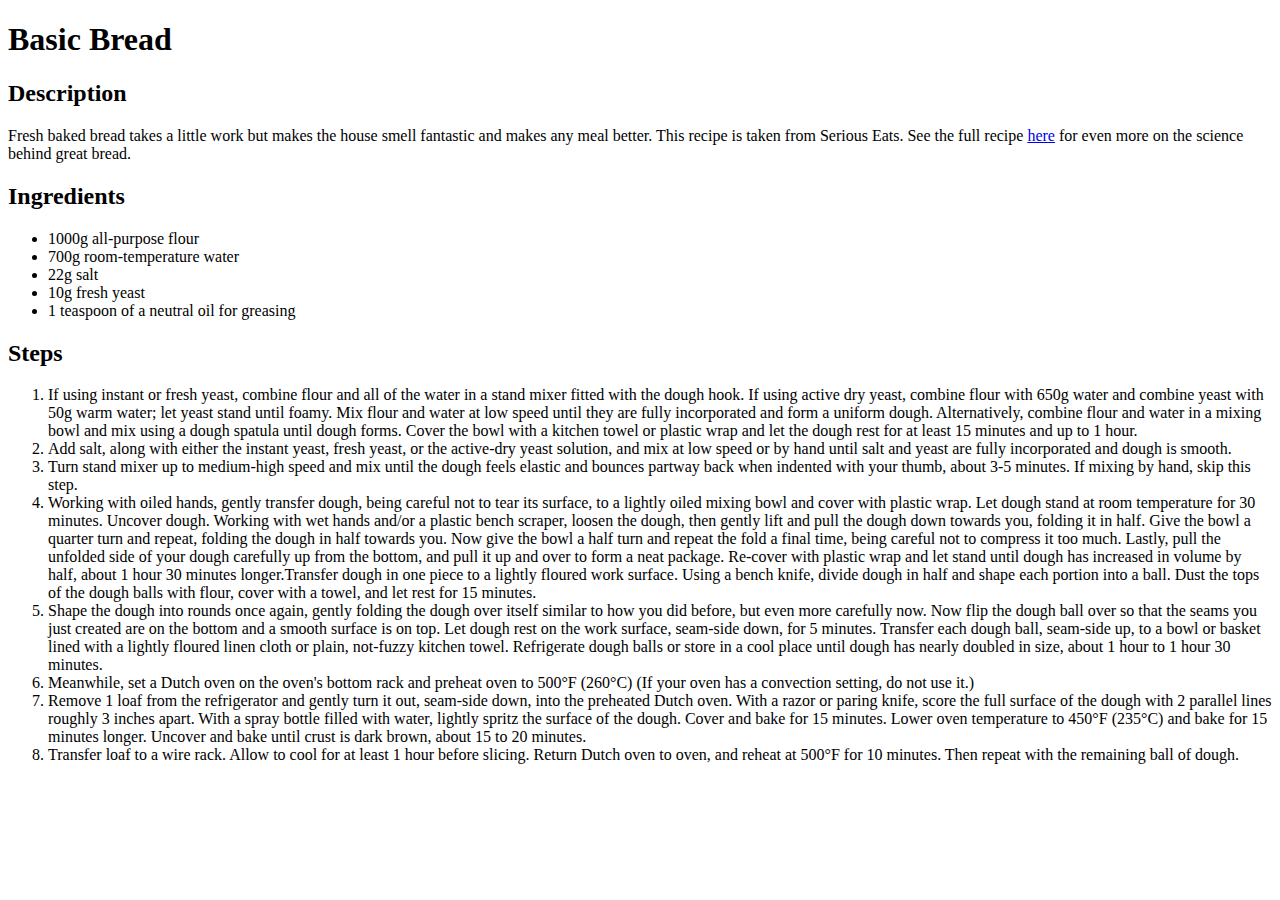
==== recipes/basic-bread.html @ 97e88321 "feat: add content for two new recipes" ====
<!DOCTYPE html>
<html lang="en">
<head>
	<meta charset="utf-8">
	<title>Basic Bread</title>
</head>
<body>
	<h1>Basic Bread</h1>
	<h2>Description</h2>
	<p>Fresh baked bread takes a little work but makes the house smell fantastic and makes any meal better. This recipe is taken from Serious Eats. See the full recipe <a href="https://www.seriouseats.com/simple-crusty-white-bread-recipe">here</a> for even more on the science behind great bread.</p>
	<p></p>
	<h2>Ingredients</h2>
	<ul>
		<li>1000g all-purpose flour</li>
		<li>700g room-temperature water</li>
		<li>22g salt</li>
		<li>10g fresh yeast</li>
		<li>1 teaspoon of a neutral oil for greasing</li>
	</ul>
	<h2>Steps</h2>
	<ol>
		<li>If using instant or fresh yeast, combine flour and all of the water in a stand mixer fitted with the dough hook. If using active dry yeast, combine flour with 650g water and combine yeast with 50g warm water; let yeast stand until foamy. Mix flour and water at low speed until they are fully incorporated and form a uniform dough. Alternatively, combine flour and water in a mixing bowl and mix using a dough spatula until dough forms. Cover the bowl with a kitchen towel or plastic wrap and let the dough rest for at least 15 minutes and up to 1 hour.</li>
		<li>Add salt, along with either the instant yeast, fresh yeast, or the active-dry yeast solution, and mix at low speed or by hand until salt and yeast are fully incorporated and dough is smooth.</li>
		<li>Turn stand mixer up to medium-high speed and mix until the dough feels elastic and bounces partway back when indented with your thumb, about 3-5 minutes. If mixing by hand, skip this step.</li>
		<li>Working with oiled hands, gently transfer dough, being careful not to tear its surface, to a lightly oiled mixing bowl and cover with plastic wrap. Let dough stand at room temperature for 30 minutes. Uncover dough. Working with wet hands and/or a plastic bench scraper, loosen the dough, then gently lift and pull the dough down towards you, folding it in half. Give the bowl a quarter turn and repeat, folding the dough in half towards you. Now give the bowl a half turn and repeat the fold a final time, being careful not to compress it too much. Lastly, pull the unfolded side of your dough carefully up from the bottom, and pull it up and over to form a neat package. Re-cover with plastic wrap and let stand until dough has increased in volume by half, about 1 hour 30 minutes longer.Transfer dough in one piece to a lightly floured work surface. Using a bench knife, divide dough in half and shape each portion into a ball. Dust the tops of the dough balls with flour, cover with a towel, and let rest for 15 minutes.</li>
		<li>Shape the dough into rounds once again, gently folding the dough over itself similar to how you did before, but even more carefully now. Now flip the dough ball over so that the seams you just created are on the bottom and a smooth surface is on top. Let dough rest on the work surface, seam-side down, for 5 minutes. Transfer each dough ball, seam-side up, to a bowl or basket lined with a lightly floured linen cloth or plain, not-fuzzy kitchen towel. Refrigerate dough balls or store in a cool place until dough has nearly doubled in size, about 1 hour to 1 hour 30 minutes.</li>
		<li>Meanwhile, set a Dutch oven on the oven's bottom rack and preheat oven to 500°F (260°C) (If your oven has a convection setting, do not use it.)</li>
		<li>Remove 1 loaf from the refrigerator and gently turn it out, seam-side down, into the preheated Dutch oven. With a razor or paring knife, score the full surface of the dough with 2 parallel lines roughly 3 inches apart. With a spray bottle filled with water, lightly spritz the surface of the dough. Cover and bake for 15 minutes. Lower oven temperature to 450°F (235°C) and bake for 15 minutes longer. Uncover and bake until crust is dark brown, about 15 to 20 minutes.</li>
		<li>Transfer loaf to a wire rack. Allow to cool for at least 1 hour before slicing. Return Dutch oven to oven, and reheat at 500°F for 10 minutes. Then repeat with the remaining ball of dough.</li>
	</ol>

</body>
</html>
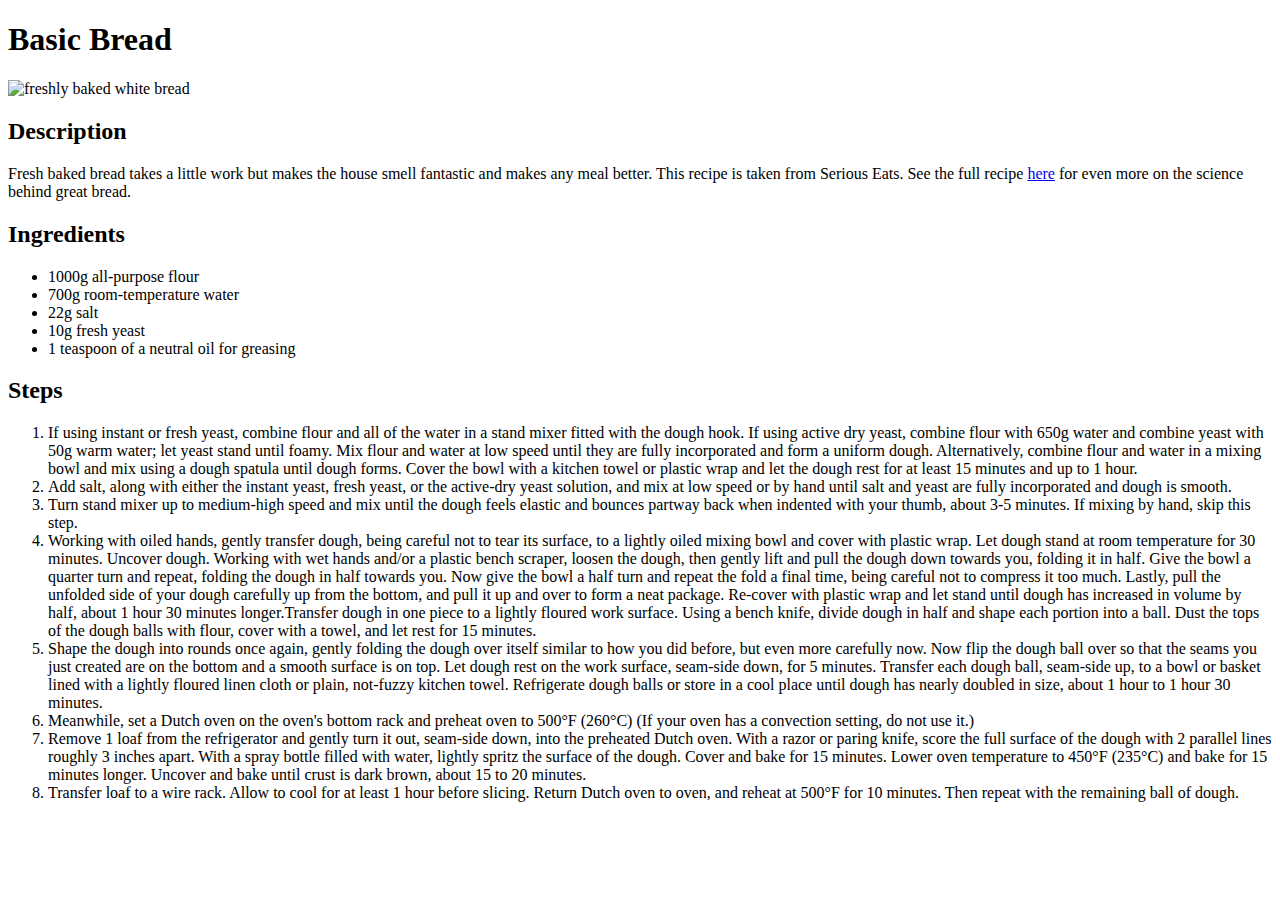
==== commit 0103cfcb: "feat: adds image for each recipe page" ====
--- a/recipes/basic-bread.html
+++ b/recipes/basic-bread.html
@@ -6,6 +6,7 @@
 </head>
 <body>
 	<h1>Basic Bread</h1>
+	<img src="images/bread_640.jpg" alt="freshly baked white bread">
 	<h2>Description</h2>
 	<p>Fresh baked bread takes a little work but makes the house smell fantastic and makes any meal better. This recipe is taken from Serious Eats. See the full recipe <a href="https://www.seriouseats.com/simple-crusty-white-bread-recipe">here</a> for even more on the science behind great bread.</p>
 	<p></p>
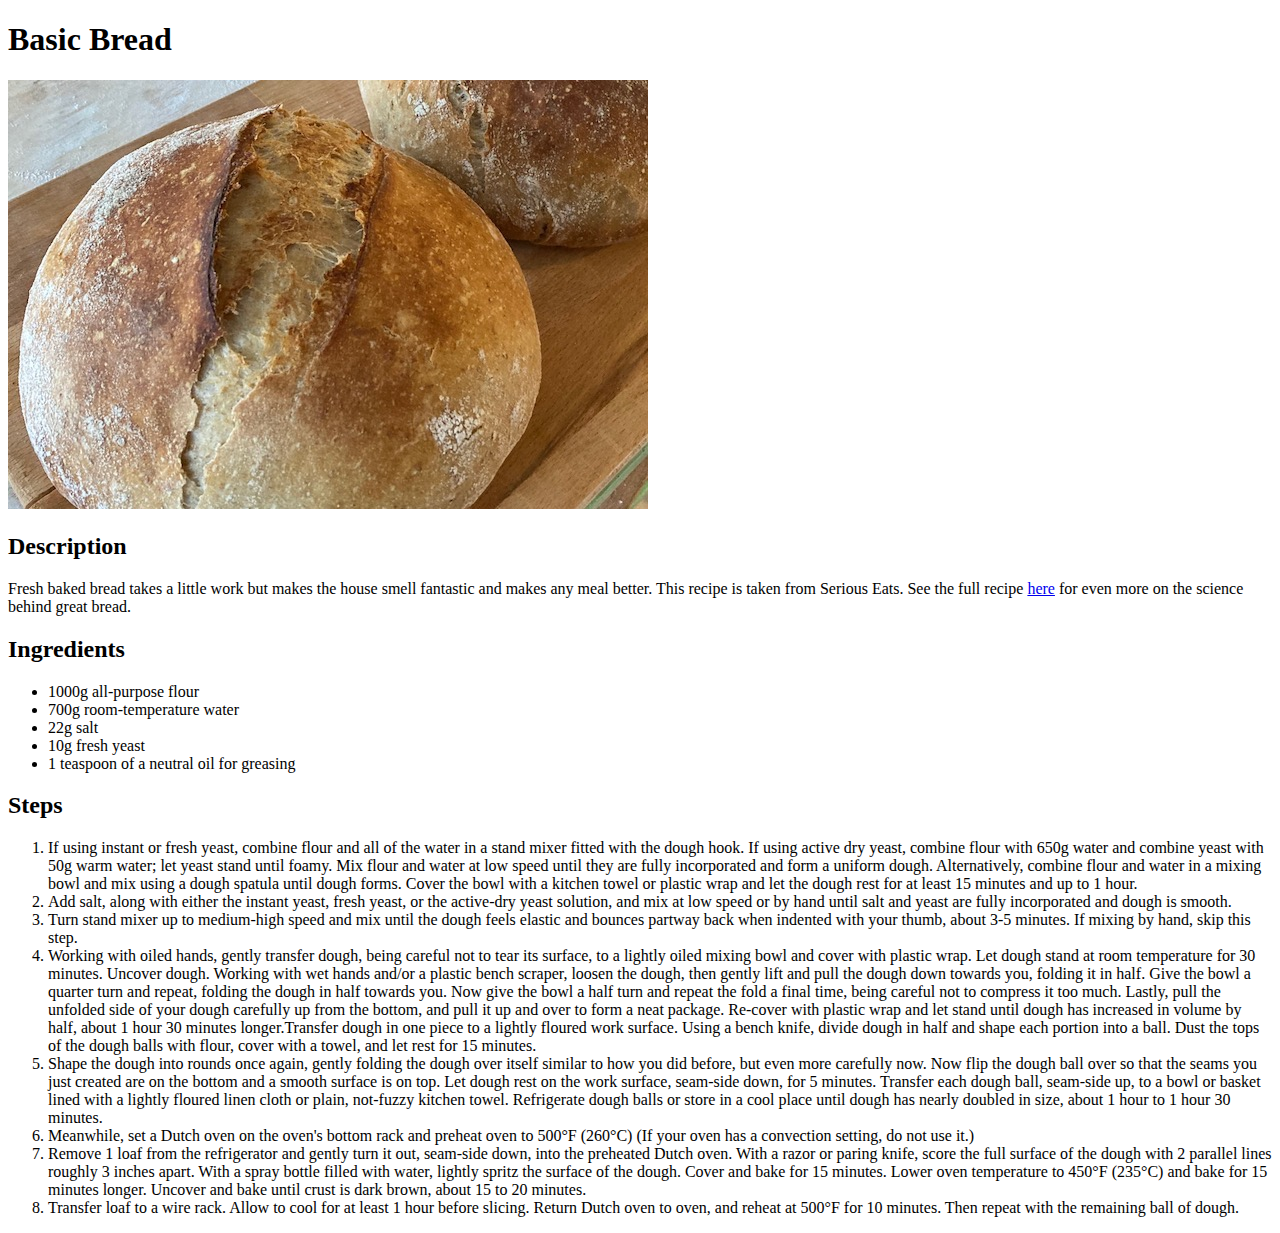
==== commit a723eded: "fix: correts path for recipe image links" ====
--- a/recipes/basic-bread.html
+++ b/recipes/basic-bread.html
@@ -6,7 +6,7 @@
 </head>
 <body>
 	<h1>Basic Bread</h1>
-	<img src="images/bread_640.jpg" alt="freshly baked white bread">
+	<img src="../images/bread_640.jpg" alt="freshly baked white bread">
 	<h2>Description</h2>
 	<p>Fresh baked bread takes a little work but makes the house smell fantastic and makes any meal better. This recipe is taken from Serious Eats. See the full recipe <a href="https://www.seriouseats.com/simple-crusty-white-bread-recipe">here</a> for even more on the science behind great bread.</p>
 	<p></p>
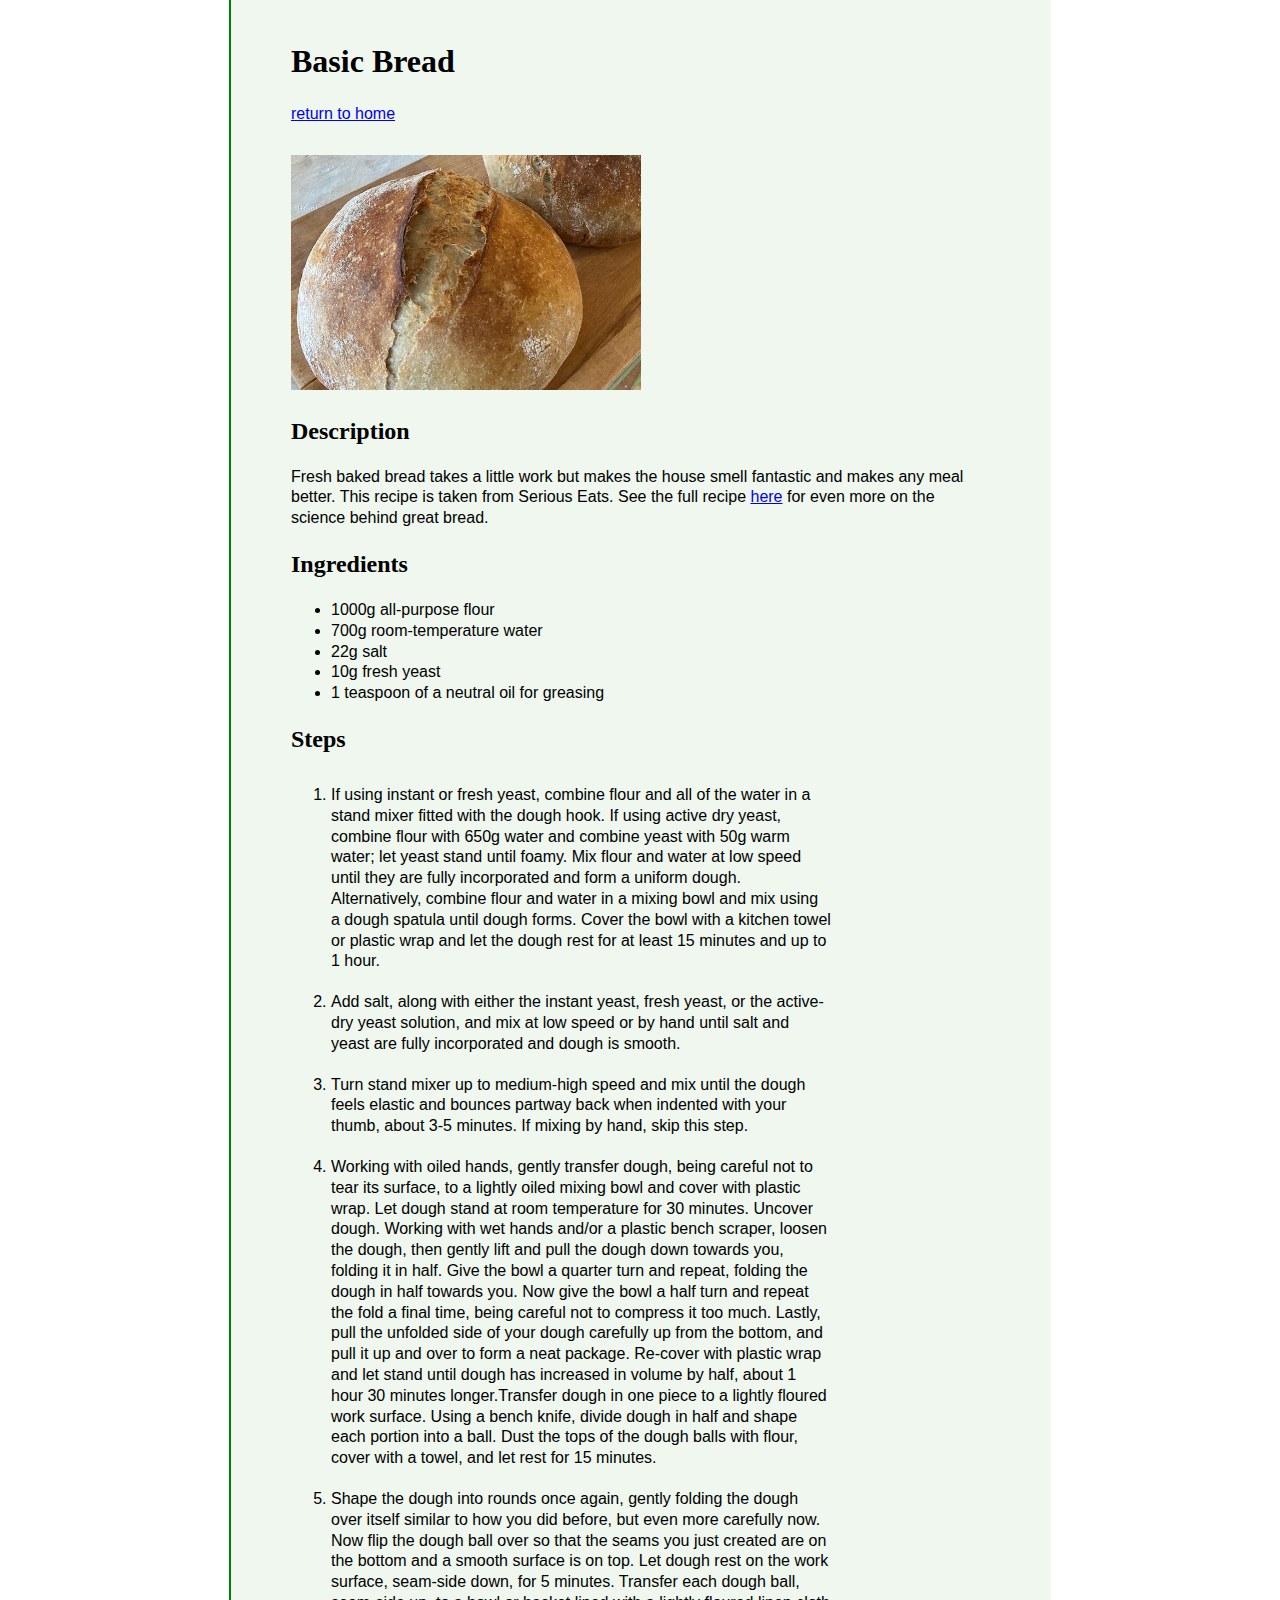
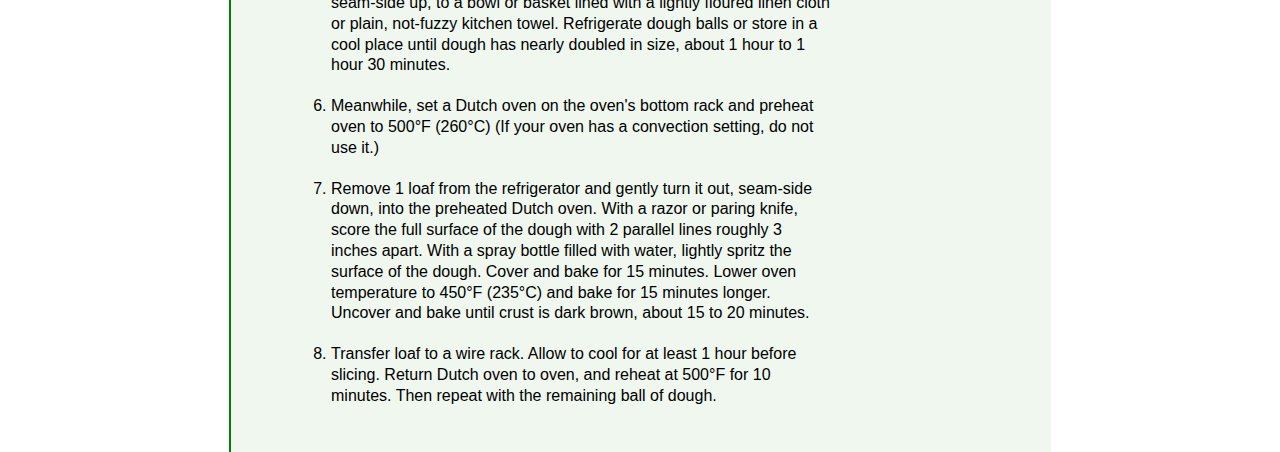
==== commit e09a7da1: "feat: global styles and breadcrumb nav" ====
--- a/recipes/basic-bread.html
+++ b/recipes/basic-bread.html
@@ -3,32 +3,35 @@
 <head>
 	<meta charset="utf-8">
 	<title>Basic Bread</title>
+	<link rel="stylesheet" type="text/css" href="../recipe-style.css">
 </head>
 <body>
-	<h1>Basic Bread</h1>
-	<img src="../images/bread_640.jpg" alt="freshly baked white bread">
-	<h2>Description</h2>
-	<p>Fresh baked bread takes a little work but makes the house smell fantastic and makes any meal better. This recipe is taken from Serious Eats. See the full recipe <a href="https://www.seriouseats.com/simple-crusty-white-bread-recipe">here</a> for even more on the science behind great bread.</p>
-	<p></p>
-	<h2>Ingredients</h2>
-	<ul>
-		<li>1000g all-purpose flour</li>
-		<li>700g room-temperature water</li>
-		<li>22g salt</li>
-		<li>10g fresh yeast</li>
-		<li>1 teaspoon of a neutral oil for greasing</li>
-	</ul>
-	<h2>Steps</h2>
-	<ol>
-		<li>If using instant or fresh yeast, combine flour and all of the water in a stand mixer fitted with the dough hook. If using active dry yeast, combine flour with 650g water and combine yeast with 50g warm water; let yeast stand until foamy. Mix flour and water at low speed until they are fully incorporated and form a uniform dough. Alternatively, combine flour and water in a mixing bowl and mix using a dough spatula until dough forms. Cover the bowl with a kitchen towel or plastic wrap and let the dough rest for at least 15 minutes and up to 1 hour.</li>
-		<li>Add salt, along with either the instant yeast, fresh yeast, or the active-dry yeast solution, and mix at low speed or by hand until salt and yeast are fully incorporated and dough is smooth.</li>
-		<li>Turn stand mixer up to medium-high speed and mix until the dough feels elastic and bounces partway back when indented with your thumb, about 3-5 minutes. If mixing by hand, skip this step.</li>
-		<li>Working with oiled hands, gently transfer dough, being careful not to tear its surface, to a lightly oiled mixing bowl and cover with plastic wrap. Let dough stand at room temperature for 30 minutes. Uncover dough. Working with wet hands and/or a plastic bench scraper, loosen the dough, then gently lift and pull the dough down towards you, folding it in half. Give the bowl a quarter turn and repeat, folding the dough in half towards you. Now give the bowl a half turn and repeat the fold a final time, being careful not to compress it too much. Lastly, pull the unfolded side of your dough carefully up from the bottom, and pull it up and over to form a neat package. Re-cover with plastic wrap and let stand until dough has increased in volume by half, about 1 hour 30 minutes longer.Transfer dough in one piece to a lightly floured work surface. Using a bench knife, divide dough in half and shape each portion into a ball. Dust the tops of the dough balls with flour, cover with a towel, and let rest for 15 minutes.</li>
-		<li>Shape the dough into rounds once again, gently folding the dough over itself similar to how you did before, but even more carefully now. Now flip the dough ball over so that the seams you just created are on the bottom and a smooth surface is on top. Let dough rest on the work surface, seam-side down, for 5 minutes. Transfer each dough ball, seam-side up, to a bowl or basket lined with a lightly floured linen cloth or plain, not-fuzzy kitchen towel. Refrigerate dough balls or store in a cool place until dough has nearly doubled in size, about 1 hour to 1 hour 30 minutes.</li>
-		<li>Meanwhile, set a Dutch oven on the oven's bottom rack and preheat oven to 500°F (260°C) (If your oven has a convection setting, do not use it.)</li>
-		<li>Remove 1 loaf from the refrigerator and gently turn it out, seam-side down, into the preheated Dutch oven. With a razor or paring knife, score the full surface of the dough with 2 parallel lines roughly 3 inches apart. With a spray bottle filled with water, lightly spritz the surface of the dough. Cover and bake for 15 minutes. Lower oven temperature to 450°F (235°C) and bake for 15 minutes longer. Uncover and bake until crust is dark brown, about 15 to 20 minutes.</li>
-		<li>Transfer loaf to a wire rack. Allow to cool for at least 1 hour before slicing. Return Dutch oven to oven, and reheat at 500°F for 10 minutes. Then repeat with the remaining ball of dough.</li>
-	</ol>
-
+	<div class="main">
+		<h1>Basic Bread</h1>
+		<a class="home-link" href="../index.html">return to home</a>
+		<img class="featured-image" src="../images/bread_640.jpg" alt="freshly baked white bread">
+		<h2>Description</h2>
+		<p>Fresh baked bread takes a little work but makes the house smell fantastic and makes any meal better. This recipe is taken from Serious Eats. See the full recipe <a href="https://www.seriouseats.com/simple-crusty-white-bread-recipe">here</a> for even more on the science behind great bread.</p>
+		<p></p>
+		<h2>Ingredients</h2>
+		<ul>
+			<li>1000g all-purpose flour</li>
+			<li>700g room-temperature water</li>
+			<li>22g salt</li>
+			<li>10g fresh yeast</li>
+			<li>1 teaspoon of a neutral oil for greasing</li>
+		</ul>
+		<h2>Steps</h2>
+		<ol>
+			<li>If using instant or fresh yeast, combine flour and all of the water in a stand mixer fitted with the dough hook. If using active dry yeast, combine flour with 650g water and combine yeast with 50g warm water; let yeast stand until foamy. Mix flour and water at low speed until they are fully incorporated and form a uniform dough. Alternatively, combine flour and water in a mixing bowl and mix using a dough spatula until dough forms. Cover the bowl with a kitchen towel or plastic wrap and let the dough rest for at least 15 minutes and up to 1 hour.</li>
+			<li>Add salt, along with either the instant yeast, fresh yeast, or the active-dry yeast solution, and mix at low speed or by hand until salt and yeast are fully incorporated and dough is smooth.</li>
+			<li>Turn stand mixer up to medium-high speed and mix until the dough feels elastic and bounces partway back when indented with your thumb, about 3-5 minutes. If mixing by hand, skip this step.</li>
+			<li>Working with oiled hands, gently transfer dough, being careful not to tear its surface, to a lightly oiled mixing bowl and cover with plastic wrap. Let dough stand at room temperature for 30 minutes. Uncover dough. Working with wet hands and/or a plastic bench scraper, loosen the dough, then gently lift and pull the dough down towards you, folding it in half. Give the bowl a quarter turn and repeat, folding the dough in half towards you. Now give the bowl a half turn and repeat the fold a final time, being careful not to compress it too much. Lastly, pull the unfolded side of your dough carefully up from the bottom, and pull it up and over to form a neat package. Re-cover with plastic wrap and let stand until dough has increased in volume by half, about 1 hour 30 minutes longer.Transfer dough in one piece to a lightly floured work surface. Using a bench knife, divide dough in half and shape each portion into a ball. Dust the tops of the dough balls with flour, cover with a towel, and let rest for 15 minutes.</li>
+			<li>Shape the dough into rounds once again, gently folding the dough over itself similar to how you did before, but even more carefully now. Now flip the dough ball over so that the seams you just created are on the bottom and a smooth surface is on top. Let dough rest on the work surface, seam-side down, for 5 minutes. Transfer each dough ball, seam-side up, to a bowl or basket lined with a lightly floured linen cloth or plain, not-fuzzy kitchen towel. Refrigerate dough balls or store in a cool place until dough has nearly doubled in size, about 1 hour to 1 hour 30 minutes.</li>
+			<li>Meanwhile, set a Dutch oven on the oven's bottom rack and preheat oven to 500°F (260°C) (If your oven has a convection setting, do not use it.)</li>
+			<li>Remove 1 loaf from the refrigerator and gently turn it out, seam-side down, into the preheated Dutch oven. With a razor or paring knife, score the full surface of the dough with 2 parallel lines roughly 3 inches apart. With a spray bottle filled with water, lightly spritz the surface of the dough. Cover and bake for 15 minutes. Lower oven temperature to 450°F (235°C) and bake for 15 minutes longer. Uncover and bake until crust is dark brown, about 15 to 20 minutes.</li>
+			<li>Transfer loaf to a wire rack. Allow to cool for at least 1 hour before slicing. Return Dutch oven to oven, and reheat at 500°F for 10 minutes. Then repeat with the remaining ball of dough.</li>
+		</ol>
+	</div>
 </body>
 </html>--- a/recipe-style.css
+++ b/recipe-style.css
@@ -0,0 +1,26 @@
+body {
+	line-height: 1.3;
+	font-family: helvetica, sans-serif;
+	margin: 0;
+}
+h1, h2, h3, h4, h5 {
+	font-family: serif;
+}
+.main {
+	margin: 0 auto;
+	max-width: 700px;
+	padding: 20px 60px;
+	border-left: solid green 2px;
+	background-color: #00800010;
+}
+.home-link {
+	display: block;
+	padding: 0 0 30px;
+}
+.featured-image {
+	max-width: 50%;
+}
+ol li {
+	max-width: 500px;
+	padding: 10px 0px;
+}